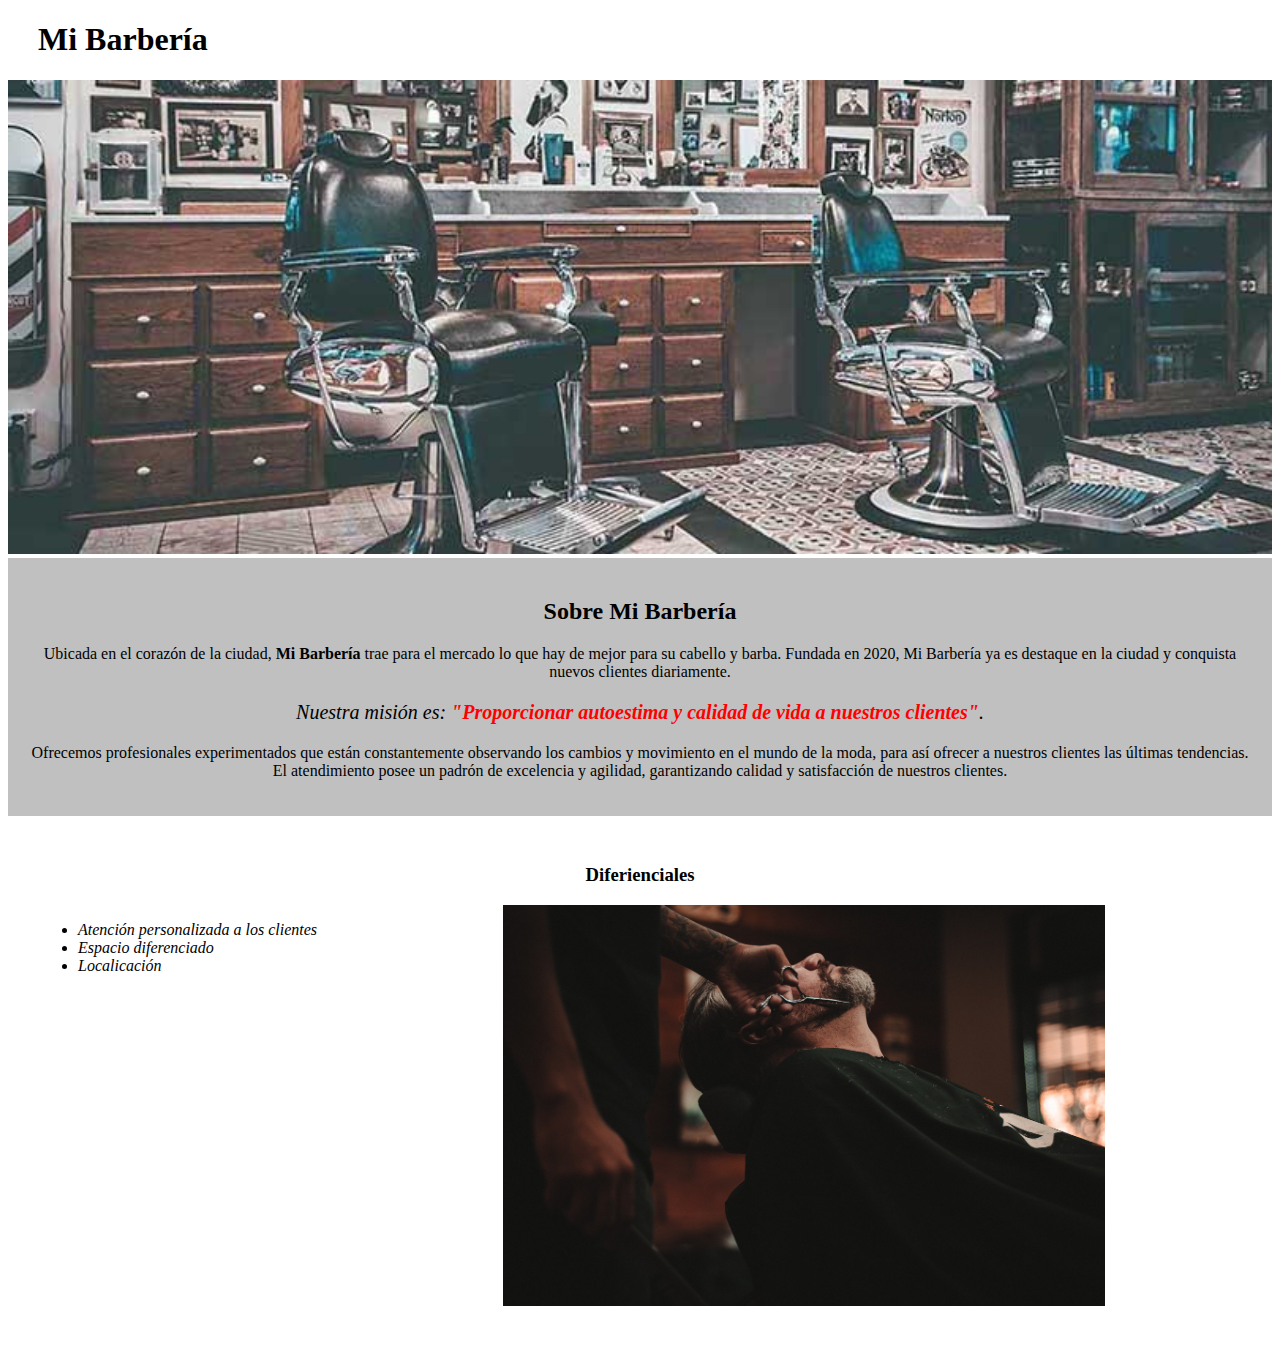
==== index.html @ a8f9a16b "Primera versión de mi primera Web - Mi Barbería" ====
<!DOCTYPE html>

<html lang="es">
    
    <head>

        <meta charset="UTF-8"> 
        <title>Mi Barbería</title>
        <link rel="stylesheet" href="style.css">
    
    </head>

    <body>

        <header>
            <h1 class="tituloPrincipal"> Mi Barbería </h1>
        </header>

        <img id="banner" src="banner/banner.jpg">

        <div class="principal">
            <h2 class="tituloCentralizado">Sobre Mi Barbería </h2>

            <p>Ubicada en el corazón de la ciudad, <strong> Mi Barbería</strong> trae para el mercado lo que hay de mejor para su cabello y barba. Fundada en 2020, Mi Barbería ya es destaque en la ciudad y conquista nuevos clientes diariamente.</p>

            <p id="mision"><em>Nuestra misión es: <strong>"Proporcionar autoestima y calidad de vida a nuestros clientes"</strong>.</em></p>

            <p>Ofrecemos profesionales experimentados que están constantemente observando los cambios y movimiento en el mundo de la moda, para así ofrecer a nuestros clientes las últimas tendencias. El atendimiento posee un padrón de excelencia y agilidad, garantizando calidad y satisfacción de nuestros clientes.</p> 

        </div>
        
        <div class="diferenciales">
            <h3 class="tituloCentralizado">  Diferienciales</h3>
            <ul>
                <li class="items"> Atención personalizada a los clientes</li>
                <li class="items"> Espacio diferenciado</li>
                <li class="items"> Localicación</li>
            </ul>

            <img src="diferenciales/diferenciales.jpg" class="imagenDiferenciales">
        </div>

        

        
        
    </body>
</html>
---- style.css ----
.tituloPrincipal{
        padding-left: 30px;
}

#banner{
    width:100%;
}

.principal{
    background: silver;
    padding: 20px;
}

.tituloCentralizado{
    text-align: center;
}

p{
    text-align: center;
}

em strong{
    color:red;
}

#mision{
    font-size: 20px;
}

.diferenciales{
    background: #ffffff;  
    padding: 30px;  
}

.items{
    font-style: italic;
}

ul{
    display: inline-block;
    vertical-align: top;
    width: 20%;
    margin-right: 15%;
}

.imagenDiferenciales{
    width: 50%;
}
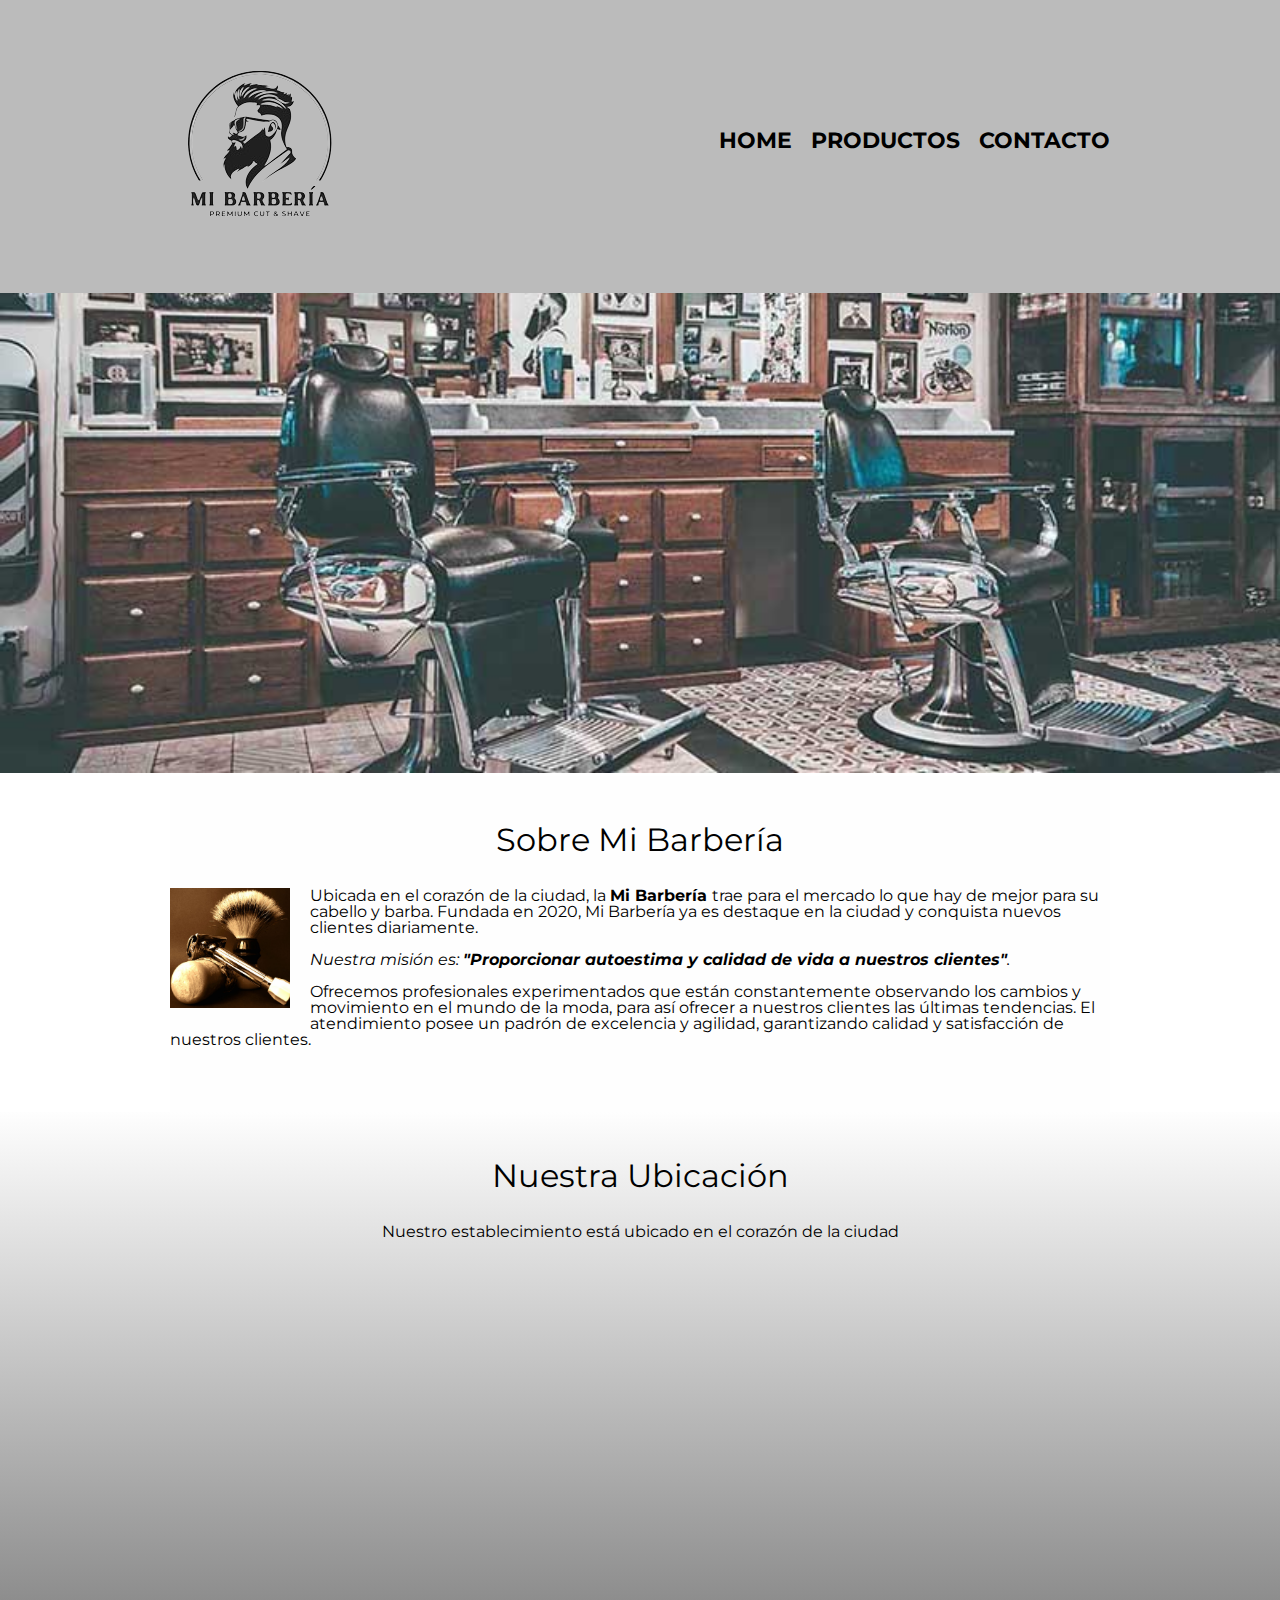
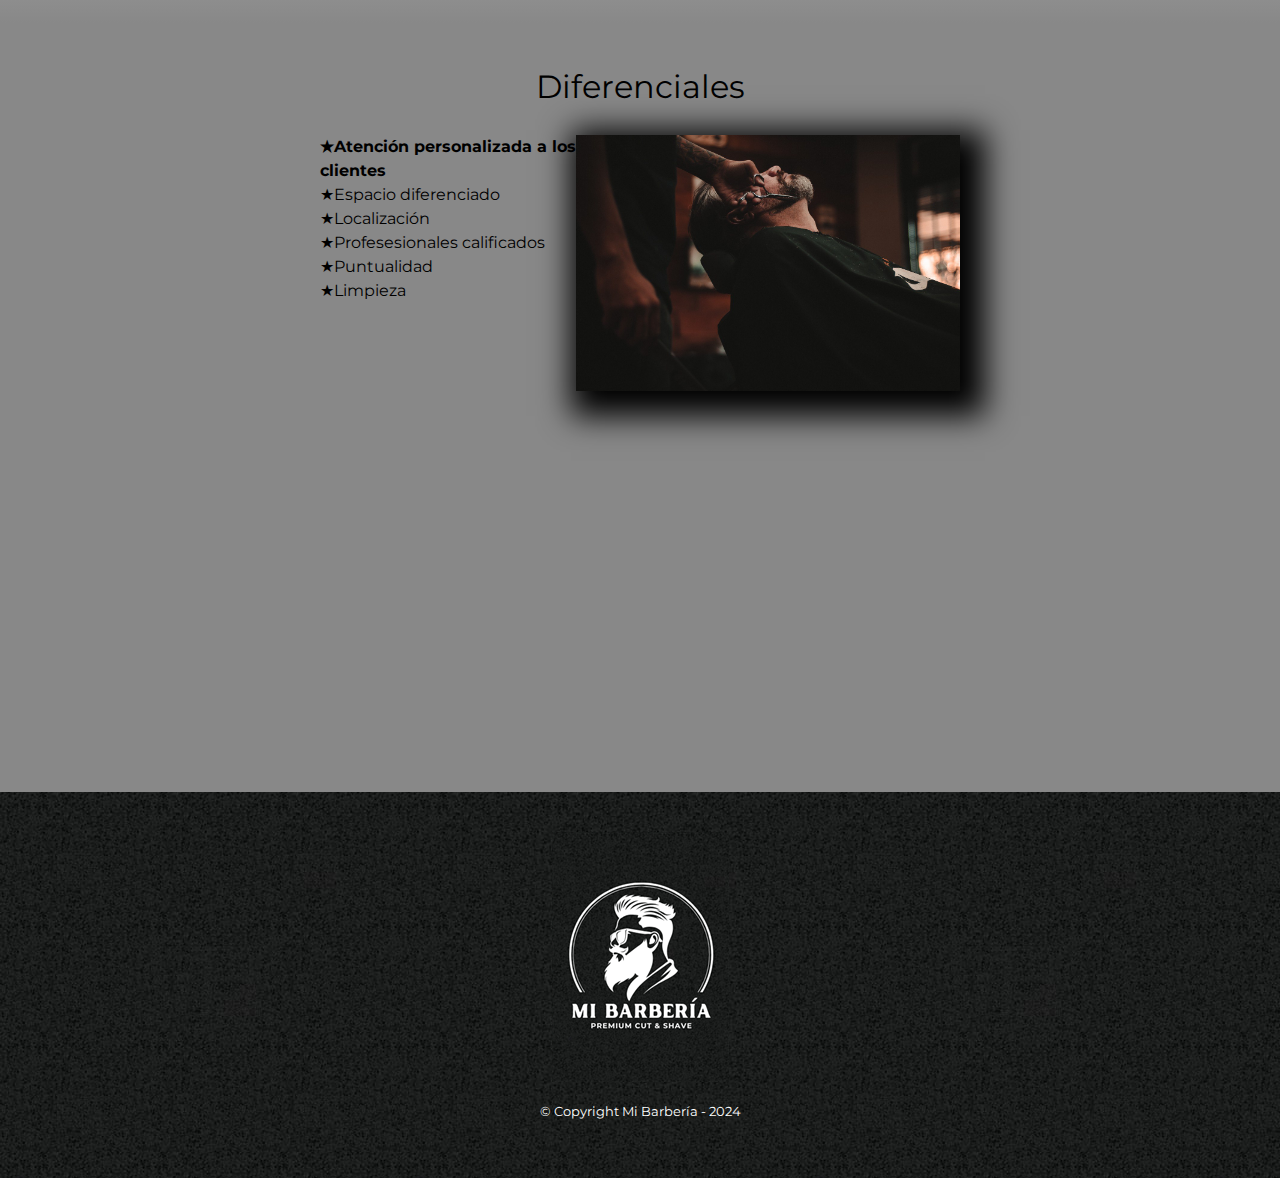
==== commit ab6d5914: "Final version - Barbershop" ====
--- a/index.html
+++ b/index.html
@@ -5,44 +5,83 @@
     <head>
 
         <meta charset="UTF-8"> 
+        <meta name="viewport" content="width=device-width"> 
         <title>Mi Barbería</title>
+        <link rel="stylesheet" href="reset.css">
         <link rel="stylesheet" href="style.css">
+
+        <link href="https://fonts.googleapis.com/css2?family=Montserrat:wght@300&display=swap" rel="stylesheet">
     
     </head>
 
     <body>
 
         <header>
-            <h1 class="tituloPrincipal"> Mi Barbería </h1>
+            <div class="caja">
+                <h1><img src="imagenes/logo.png"></h1>
+                <nav>
+                    <ul>
+                        <li><a href="index.html">Home</a></li>
+                        <li><a href="productos.html">Productos</a></li>
+                        <li><a href="contacto.html">Contacto</a></li>
+                    </ul>
+                </nav>
+            </div>
         </header>
 
-        <img id="banner" src="banner/banner.jpg">
+        <img class="banner" src="banner/banner.jpg">
 
-        <div class="principal">
-            <h2 class="tituloCentralizado">Sobre Mi Barbería </h2>
+        <main>
+            <section class="principal">
 
-            <p>Ubicada en el corazón de la ciudad, <strong> Mi Barbería</strong> trae para el mercado lo que hay de mejor para su cabello y barba. Fundada en 2020, Mi Barbería ya es destaque en la ciudad y conquista nuevos clientes diariamente.</p>
+                <h2 class="titulo-principal">Sobre Mi Barbería </h2>
 
-            <p id="mision"><em>Nuestra misión es: <strong>"Proporcionar autoestima y calidad de vida a nuestros clientes"</strong>.</em></p>
+                <img class="utensilios" src="imagenes/utensilios[1].jpg" alt="Utensilios de un barbero">
+    
+                <p>Ubicada en el corazón de la ciudad, la <strong>Mi Barbería </strong> trae para el mercado lo que hay de mejor para su cabello y barba. Fundada en 2020, Mi Barbería ya es destaque en la ciudad y conquista nuevos clientes diariamente.</p>
+    
+                <p id="mision"><em>Nuestra misión es: <strong>"Proporcionar autoestima y calidad de vida a nuestros clientes"</strong>.</em></p>
+    
+                <p>Ofrecemos profesionales experimentados que están constantemente observando los cambios y movimiento en el mundo de la moda, para así ofrecer a nuestros clientes las últimas tendencias. El atendimiento posee un padrón de excelencia y agilidad, garantizando calidad y satisfacción de nuestros clientes.</p> 
+    
+            </section>
+            
+            <section class="mapa">
+                <h3 class="titulo-principal">Nuestra Ubicación</h3>
+                <p>Nuestro establecimiento está ubicado en el corazón de la ciudad</p>
+                
+                <div class="mapa-contenido">
+                    <iframe src="https://www.google.com/maps/embed?pb=!1m18!1m12!1m3!1d15310.336199579237!2d-71.56056867057814!3d-16.395137928030902!2m3!1f0!2f0!3f0!3m2!1i1024!2i768!4f13.1!3m3!1m2!1s0x91424a42445594cf%3A0x700d7e1f81f58b19!2sMallplaza%20Arequipa!5e0!3m2!1ses-419!2spe!4v1711316699041!5m2!1ses-419!2spe" width="100%" height="300" style="border:0;" allowfullscreen="" loading="lazy" referrerpolicy="no-referrer-when-downgrade"></iframe>
+                </div>
+                
+             </section>
 
-            <p>Ofrecemos profesionales experimentados que están constantemente observando los cambios y movimiento en el mundo de la moda, para así ofrecer a nuestros clientes las últimas tendencias. El atendimiento posee un padrón de excelencia y agilidad, garantizando calidad y satisfacción de nuestros clientes.</p> 
+            <section class="diferenciales">
+    
+                <h3 class="titulo-principal">Diferenciales</h3>
 
-        </div>
-        
-        <div class="diferenciales">
-            <h3 class="tituloCentralizado">  Diferienciales</h3>
-            <ul>
-                <li class="items"> Atención personalizada a los clientes</li>
-                <li class="items"> Espacio diferenciado</li>
-                <li class="items"> Localicación</li>
-            </ul>
+                <div class="contenido-diferenciales">
+                    <ul class="lista-diferenciales">
+                        <li class="items">Atención personalizada a los clientes</li>
+                        <li class="items">Espacio diferenciado</li>
+                        <li class="items">Localización</li>
+                        <li class="items">Profesesionales calificados</li>
+                        <li class="items">Puntualidad</li>
+                        <li class="items">Limpieza</li>
+                    </ul><img src="diferenciales/diferenciales.jpg" class="imagen-diferenciales">
+                </div>
+                <div class="video">
+                    <iframe width="100%" height="315" src="https://www.youtube.com/embed/wcVVXUV0YUY" frameborder="0" allow="accelerometer; autoplay; clipboard-write; encrypted-media; gyroscope; picture-in-picture" allowfullscreen></iframe>
+                </div>
+    
+            </section>
+        </main>
+              
+        <footer>
+            <img src="imagenes/logo-blanco.png">
+            <p class="copyright">&copy Copyright Mi Barbería - 2024</p>
+        </footer>
+    </body>
 
-            <img src="diferenciales/diferenciales.jpg" class="imagenDiferenciales">
-        </div>
-
-        
-
-        
-        
-    </body>
+    
 </html>--- a/style.css
+++ b/style.css
@@ -1,48 +1,271 @@
-.tituloPrincipal{
-        padding-left: 30px;
-}
-
-#banner{
-    width:100%;
-}
-
-.principal{
-    background: silver;
-    padding: 20px;
-}
-
-.tituloCentralizado{
-    text-align: center;
-}
-
-p{
-    text-align: center;
-}
-
-em strong{
-    color:red;
-}
-
-#mision{
+body {
+    font-family: 'Montserrat', sans-serif;
+}
+
+header {
+    background-color: #BBBBBB;
+    padding: 20px 0;
+}
+
+.caja{
+    width: 940px;
+    position: relative;
+    margin: 0 auto;
+}
+
+nav{
+    position: absolute;
+    top:110px;
+    right: 0;
+}
+
+nav li{
+    display: inline;
+    margin: 0 0 0 15px;
+}
+
+nav a{
+    text-transform: uppercase;
+    color: #000000;
+    font-weight: bold;
+    font-size: 22px;
+    text-decoration: none;
+}
+
+nav a:hover{
+    color: #c78c19;
+    text-decoration: underline;
+}
+
+.productos{
+    width: 940px;
+    margin: 0 auto;
+    padding: 50px;
+}
+
+
+.productos li{
+    display: inline-block;
+    text-align: center;
+    width: 30%;
+    vertical-align: top;
+    margin: 0 1.5%;
+    padding: 30px 20px;
+    box-sizing: border-box;
+    border: 2px solid #000000;
+    border-radius: 10px;
+}
+
+.productos li:hover{
+    border-color:#c78c19;
+}
+
+.productos li:active{
+    border-color:#088c19;
+}
+
+.productos h2{
+    font-size: 30px;
+    font-weight: bold;
+}
+
+.productos li:hover h2{
+    font-size: 33px;
+}
+
+.producto-descripcion{
+    font-size: 18px;
+}
+
+.producto-precio{
     font-size: 20px;
-}
-
-.diferenciales{
-    background: #ffffff;  
-    padding: 30px;  
-}
-
-.items{
+    font-weight: bold;
+    margin-top:10px;
+}
+
+.video {
+    width: 560px;
+    margin: 1em auto;
+}
+
+footer{
+    text-align: center;
+    background: url(imagenes/bg.jpg);
+    padding:40px;
+}
+
+.copyright{
+    color:#FFFFFF;
+    font-size: 13px;
+    margin:20px;
+}
+
+form{
+    margin: 40px ;
+}
+
+form label, form legend{
+    display: block;
+    font-size: 20px;
+    margin: 0 25% 10px;
+}
+
+.input-padron{
+    display: block;
+    margin: 0 auto 20px;
+    padding: 10px 25px;
+    width: 50%;
+}
+
+.checkbox, .combo-box{
+    margin: 20px 25%;
+}
+
+.enviar{
+    width: 40%;
+    padding: 15px 0;
+    margin: 0 30% 10px;
+    font-size: 18px;
+    font-weight: bold;
+    color:white;
+    background: orange;
+    border:none;
+    border-radius: 5px;
+    transition: 1s all;
+    cursor:pointer;
+}
+
+.enviar:hover {
+    background: darkorange;
+    transform: scale(1.1);
+}
+
+table {
+    margin: 40px auto;
+}
+
+thead {
+    background: #555555;
+    color: white;
+    font-weight: bold;
+}
+
+td, th {
+    border: 1px solid #000000;
+    padding: 8px 15px;
+}
+
+/*Inicio del CSS home*/
+.banner{
+    width: 100%;
+}
+
+
+.titulo-principal{
+    text-align: center;
+    font-size: 2em;
+    margin: 0 0 1em;
+    clear:left;
+}
+
+.principal {
+    padding: 3em 0;
+    background: #FEFEFE;
+    width: 940px;
+    margin: 0 auto;
+}
+
+.principal p{
+    margin: 0 0 1em;
+}
+
+
+.principal strong{
+    font-weight: bold;
+}
+
+
+.principal em{
     font-style: italic;
 }
 
-ul{
+
+.utensilios{
+    width: 120px;
+    float:left;
+    margin: 0 20px 20px 0;
+}
+
+.mapa-contenido {
+    width: 940px;
+    margin: 0 auto;
+}
+
+.mapa {
+    padding: 3em 0;
+    background: linear-gradient(#FEFEFE, #888888);
+}
+
+.mapa p {
+    margin: 0 0 2em;
+    text-align: center;
+}
+
+
+
+.imagen-diferenciales{
+    width: 60%;
+    transition: 400ms;
+    box-shadow: 10px 10px 30px 15px #000000;
+}
+
+.imagen-diferenciales:hover{
+    opacity: 0.3;
+}
+
+.diferenciales {
+    padding: 3em 0;
+    background: #888888;
+}
+
+.contenido-diferenciales {
+    width: 640px;
+    margin: 0 auto;
+}
+
+.lista-diferenciales {
+    width: 40%;
     display: inline-block;
     vertical-align: top;
-    width: 20%;
-    margin-right: 15%;
-}
-
-.imagenDiferenciales{
-    width: 50%;
-}
+}
+
+.items:before{
+    content:"★"
+}
+
+.items {
+    line-height: 1.5;
+}
+
+.items:first-child {
+    font-weight: bold;
+}
+
+.imagen-diferenciales {
+    width: 60%;
+}
+
+@media screen and (max-width:480px){
+    h1{
+        text-align: center;
+    }
+    nav{
+        position: static;
+    }
+    .caja, .principal, .mapa-contenido, .contenido-diferenciales, .video {
+        width: auto;
+    }
+    .lista-diferenciales, .imagen-diferenciales{
+        width: 100%;
+    }
+}